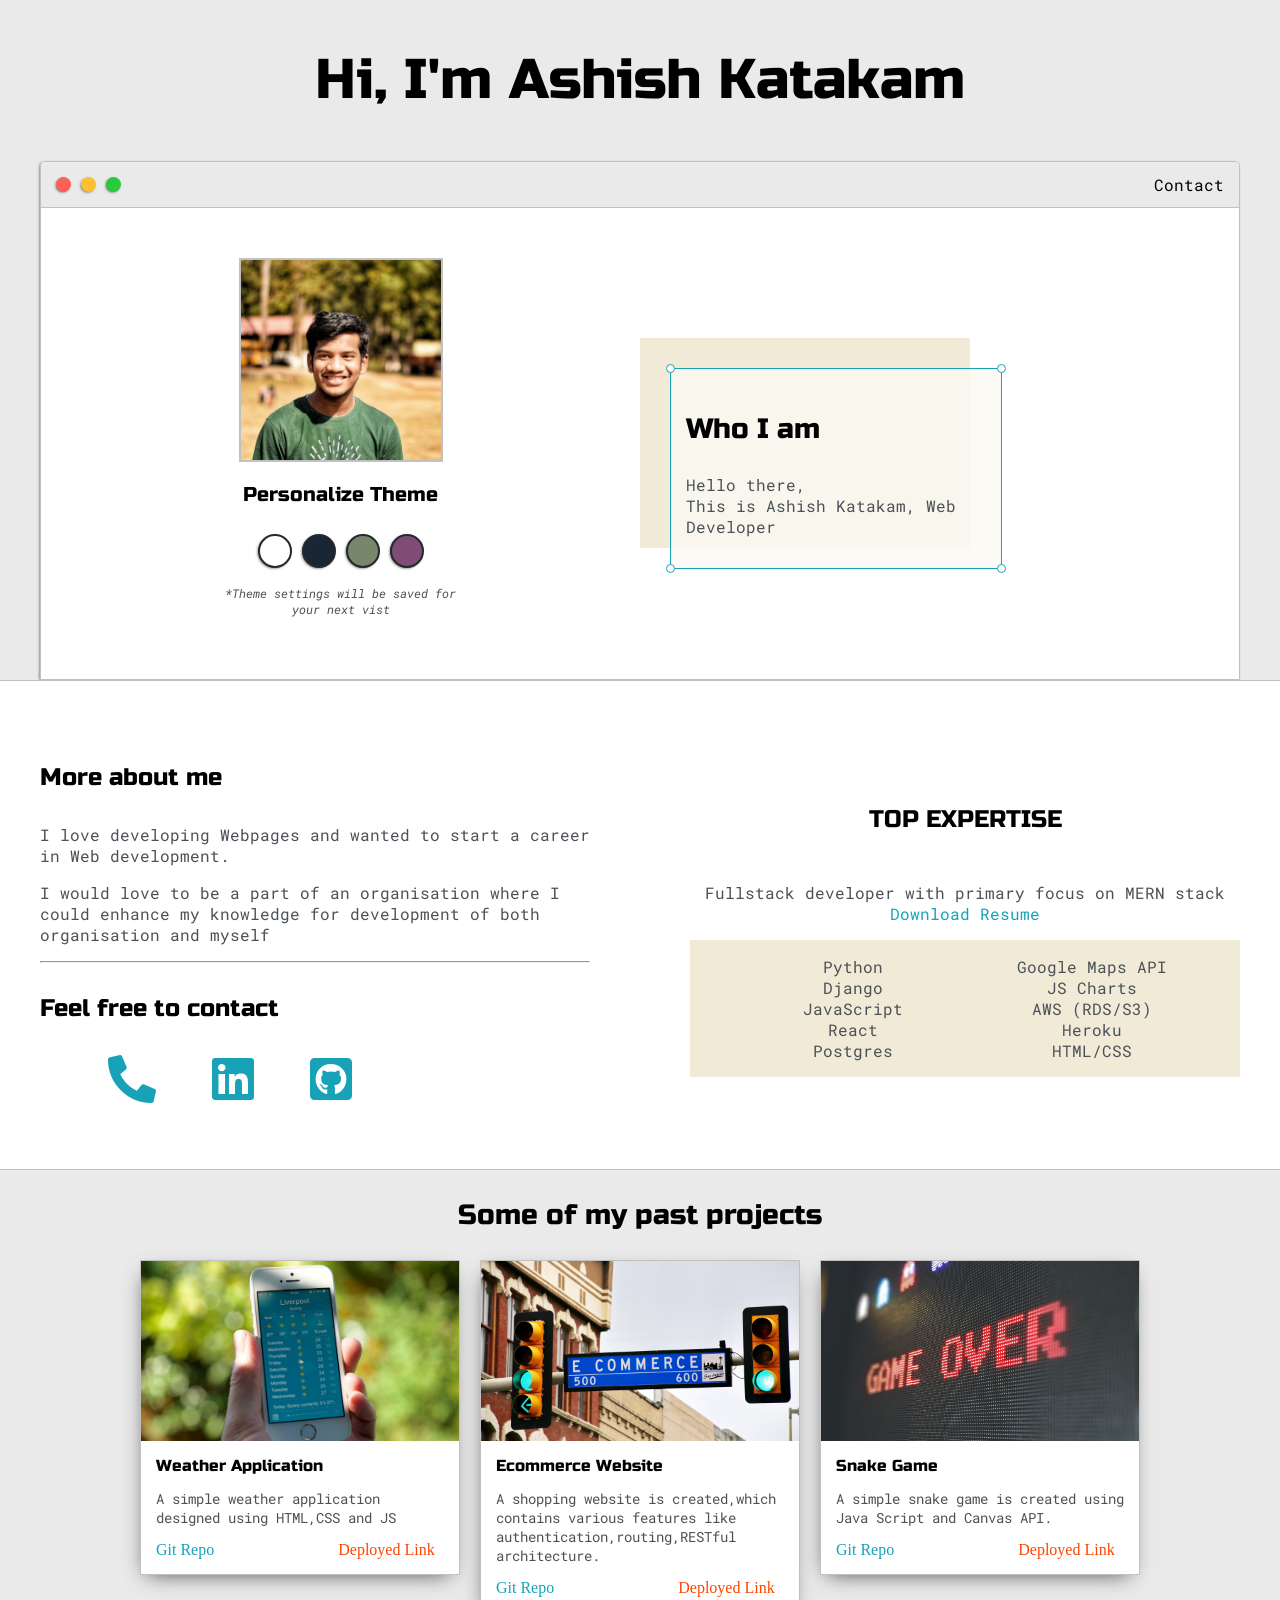
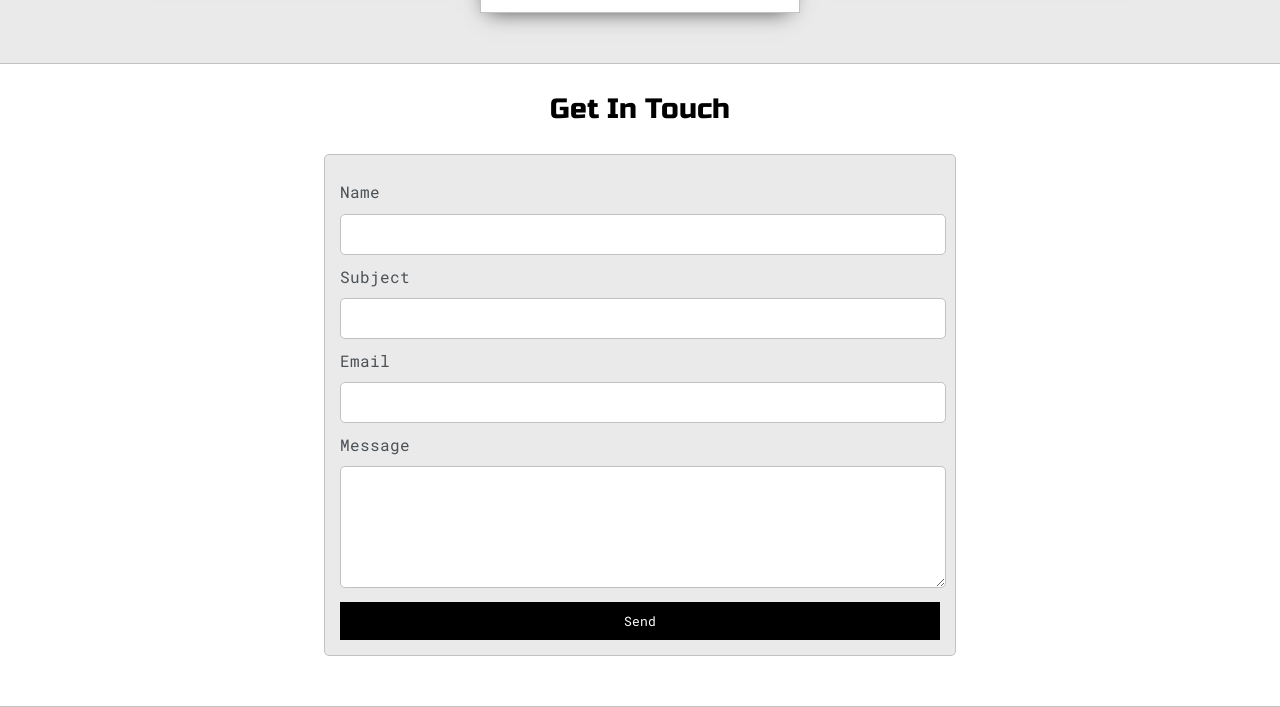
==== home.html @ 838223fc "hosting on heroku" ====
<!DOCTYPE html>
<html>
<head>
	<title>Ashish Katakam</title>


	<meta name="viewport" content="width=device-width, initial-scale=1, maximum-scale=1, minimum-scale=1" />

	<link href="https://fonts.googleapis.com/css2?family=Russo+One&display=swap" rel="stylesheet">

	<link href="https://fonts.googleapis.com/css2?family=Roboto+Mono:wght@500&family=Russo+One&display=swap" rel="stylesheet">

	<link rel="stylesheet" href="https://use.fontawesome.com/releases/v5.15.3/css/all.css" integrity="sha384-SZXxX4whJ79/gErwcOYf+zWLeJdY/qpuqC4cAa9rOGUstPomtqpuNWT9wdPEn2fk" crossorigin="anonymous">

	<link rel="stylesheet" type="text/css" href="default.css">
	<link id="theme-style" rel="stylesheet" type="text/css" href="">
</head>
<body>

	<section class="s1">
		<div class="main-container">
			<div class="greeting-wrapper">
				<h1>Hi, I'm Ashish Katakam</h1>
			</div>


			<div class="intro-wrapper">
				<div class="nav-wrapper">

					<!-- Link around dots-wrapper added after tutorial video -->
					<a href="index.html">
						<div class="dots-wrapper">
							<div id="dot-1" class="browser-dot"></div>
							<div id="dot-2" class="browser-dot"></div>
							<div id="dot-3" class="browser-dot"></div>
						</div>
					</a>
					

					<ul id="navigation">
						<li><a href="index.html#contact">Contact</a></li>

					</ul>
				</div>

				<div class="left-column">
					<img id="profile_pic" src="images/Ashish.jpg">
					<h5 style="text-align: center;line-height: 0;">Personalize Theme</h5>

					<div id="theme-options-wrapper">
						<div data-mode="light" id="light-mode" class="theme-dot"></div>
						<div data-mode="blue" id="blue-mode" class="theme-dot"></div>
						<div data-mode="green" id="green-mode" class="theme-dot"></div>
						<div data-mode="purple" id="purple-mode" class="theme-dot"></div>
					</div>

					<p id="settings-note">*Theme settings will be saved for<br>your next vist</p>
				</div>

				<div class="right-column">

					<div id="preview-shadow">
						<div id="preview">
							<div id="corner-tl" class="corner"></div>
							<div id="corner-tr" class="corner"></div>
							<h3>Who I am</h3>
							<p>Hello there,<br>
								This is Ashish Katakam,
								Web Developer</p>
							<div id="corner-br" class="corner"></div>
							<div id="corner-bl" class="corner"></div>
						</div>
					</div>
				</div>
			</div>
		</div>
	</section>

	<section class="s2">
		<div class="main-container">

			<div class="about-wrapper">
				<div class="about-me">
					<h4>More about me</h4>

					<p>I love developing Webpages and wanted to start a career in Web development.</p>

					<p>I would love to be a part of an organisation where I could enhance my knowledge for development of both organisation and myself</p>


					<hr>

					<h4>Feel free to contact</h4>
				    <ul class="media">
						<li><a href="tel:+91-8309452385"><i class="fas fa-phone-alt fa-3x"></i></a></li>
						<li><a target="_blank" href="https://www.linkedin.com/in/ashishkatakam27/"><i class="fab fa-linkedin fa-3x"></i></a></li>
						<li><a target="_blank" href="https://github.com/AshishKatakam"><i class="fab fa-github-square fa-3x"></i></a></li>
					</ul>

				</div>

				
				<div class="social-links">
					<h4>TOP EXPERTISE</h4>

					<p>Fullstack developer with primary focus on MERN stack <a target="_blank" href="resume.pdf">Download Resume</a></p>

					<div id="skills">
						<ul>
							<li>Python</li>
							<li>Django</li>
							<li>JavaScript</li>
							<li>React</li>
							<li>Postgres</li>
						</ul>

						<ul>
							<li>Google Maps API</li>
							<li>JS Charts</li>
							<li>AWS (RDS/S3)</li>
							<li>Heroku</li>
							<li>HTML/CSS</li>
						</ul>

					</div>
					
				</div>
			</div>

		</div>
	</section>

	<section class="s1">
		<div class="main-container">
			<h3 style="text-align: center;">Some of my past projects</h3>

			<div class="post-wrapper">

				<div>
					<div class="post">
						<img class="thumbnail" src="images/weather app.jpg">
						<div class="post-preview">
							<h6 class="post-title">Weather Application</h6>
							<p class="post-intro">A simple weather application designed using HTML,CSS and JS</p>
							<a href="https://github.com/AshishKatakam/Weather-App">Git Repo</a>
							<a  class="deployed" href="https://ashishkatakam.github.io/Weather-App/">Deployed Link</a>
						</div>
					</div>
				</div>

				<div>
					<div class="post">
						<img class="thumbnail" src="images/ecommerce.jpg">
						<div class="post-preview">
							<h6 class="post-title">Ecommerce Website</h6>
							<p class="post-intro">A shopping website is created,which contains various features like authentication,routing,RESTful architecture.</p>
							<a href="https://github.com/AshishKatakam/shopCart">Git Repo</a>
							<a href="https://shop-cart-app.herokuapp.com/" class="deployed">Deployed Link</a>
						</div>
					</div>
				</div>

				<div>
					<div class="post">
						<img class="thumbnail" src="images/video game.jpg">
						<div class="post-preview">
							<h6 class="post-title">Snake Game</h6>
							<p class="post-intro">A simple snake game is created using Java Script and Canvas API.</p>
							<a href="https://github.com/AshishKatakam/SnakeGame">Git Repo</a>
							<a href="https://ashishkatakam.github.io/SnakeGame/" class="deployed">Deployed Link</a>
						</div>
					</div>
				</div>

			</div>
		</div>
	</section>

	<section class="s2">
		<div class="main-container">
			<a href=""></a>
			<h3 style="text-align: center;">Get In Touch</h3>

			<form id="contact-form">
				<a name="contact"></a>

				<label>Name</label>
				<input class="input-field" type="text" name="name">

				<label>Subject</label>
				<input class="input-field" type="text" name="subject">

				<label>Email</label>
				<input class="input-field" type="text" name="email">

				<label>Message</label>
				<textarea class="input-field" name="message"></textarea>

				<input id="submit-btn" type="submit" value="Send">
			</form>
		</div>
	</section> 

	<script type="text/javascript" src="script.js"></script>
</body>
</html>
---- default.css ----
:root{
	--mainColor:#eaeaea;
	--secondaryColor:#fff;

	--borderColor:#c1c1c1;

	--mainText:black;
	--secondaryText:#4b5156;

	--themeDotBorder:#24292e;

	--previewBg:rgb(251, 249, 243, 0.8);
	--previewShadow:#f0ead6;


	--buttonColor:black;


}


html, body{
	padding: 0;
	margin: 0;
	scroll-behavior: smooth;
}

body *{
	transition: 0.3s;
}


h1, h2, h3, h4, h5, h6, strong{
	color: var(--mainText);
	font-family: 'Russo One', sans-serif;
	font-weight: 500;
}

p, li, span, label, input, textarea{
	color: var(--secondaryText);
	font-family: 'Roboto Mono', monospace;
}

a{
	text-decoration: none;
	color:#17a2b8;
}

ul{
	list-style: none;
}

h1 { font-size: 56px;}
h2 { font-size: 36px;}
h3 { font-size: 28px;}
h4 { font-size: 24px;}
h5 { font-size: 20px;}
h6 { font-size: 16px;}


.s1{
	background-color: var(--mainColor);
	border-bottom:1px solid var(--borderColor);
	overflow:auto;
}

.s2{
	background-color: var(--secondaryColor);
	border-bottom:1px solid var(--borderColor);
	overflow:auto;
}




.main-container{
	width: 1200px;
	margin: 0 auto;
}


.greeting-wrapper{
	display: grid;
	text-align: center;
	align-content: center;
	min-height: 10em;

}

.intro-wrapper{
	background-color: var(--secondaryColor);
	border:1px solid var(--borderColor);
	border-radius:5px 5px 0 0;


	-webkit-box-shadow: -1px 1px 3px -1px rgba(0,0,0,0.75);
	-moz-box-shadow: -1px 1px 3px -1px rgba(0,0,0,0.75);
	box-shadow: -1px 1px 3px -1px rgba(0,0,0,0.75);

	display: grid;
	grid-template-columns: 1fr 1fr;
	grid-template-areas: 
		'nav-wrapper nav-wrapper'
		'left-column right-column'
	;
}


.nav-wrapper{
	border-radius:5px 5px 0 0;
	grid-area:nav-wrapper;
	border-bottom: 1px solid var(--borderColor);
	display: flex;
	justify-content: space-between;
	align-items: center;
	background-color: var(--mainColor);
}

#navigation a{
	color:var(--mainText);
}


#navigation{
	margin:0;
	padding: 10px;
}

#navigation li{
	display: inline-block;
	margin-right: 5px;
	margin-left:5px;
}

.dots-wrapper{
	display: flex;
	padding: 10px;
}

#dot-1{
	background-color:  #FC6058;
}

#dot-2{
	background-color:  #FEC02F;
}

#dot-3{
	background-color:  #2ACA3E;
}

.browser-dot{
	background-color: black;
	height: 15px;
	width: 15px;
	border-radius: 50%;
	margin: 5px;

	-webkit-box-shadow: -1px 1px 3px -1px rgba(0,0,0,0.75);
	-moz-box-shadow: -1px 1px 3px -1px rgba(0,0,0,0.75);
	box-shadow: -1px 1px 3px -1px rgba(0,0,0,0.75);

}


.left-column{
	grid-area: left-column;
	padding-top:50px;
	padding-bottom: 50px;
}

#profile_pic{
	display: block;
	margin:0 auto;

	height: 200px;
	width: 200px;
	object-fit: cover;
	border:2px solid var(--borderColor);
}


#theme-options-wrapper{
	display: flex;
	justify-content: center;
}

.theme-dot{
	height: 30px;
	width: 30px;
	background-color: black;
	border-radius: 50%;

	margin: 5px;
	border:2px solid var(--themeDotBorder);

	-webkit-box-shadow: -1px 1px 3px -1px rgba(0,0,0,0.75);
	-moz-box-shadow: -1px 1px 3px -1px rgba(0,0,0,0.75);
	box-shadow: -1px 1px 3px -1px rgba(0,0,0,0.75);

	cursor: pointer;
}


.theme-dot:hover{
	border-width: 5px;
}


#light-mode{
	background-color: #fff;
}

#blue-mode{
	background-color: #192734;
}

#green-mode{
	background-color: #78866b;
}

#purple-mode{
	background-color: #7E4C74;
}

#settings-note{
	font-size: 12px;
	font-style: italic;
	text-align: center;
}

.right-column{
	grid-area: right-column;
	display: grid;
	align-content: center;

	padding-top: 50px;
	padding-bottom: 50px;
}


#preview-shadow{
	background-color: var(--previewShadow);
	max-width: 300px;
	height: 180px;
	padding-left: 30px;
	padding-top: 30px;
}

#preview{
	width: 300px;
	border:1.5px solid #17a2b8;
	background-color: var(--previewBg);
	padding:15px;
	position: relative;
}

.corner{
	width:7px;
	height: 7px;
	border-radius: 50%;
	border:1.5px solid #17a2b8;
	background-color: #fff;
	position: absolute;
}

#corner-tl{
	top:-5px;
	left: -5px
}

#corner-tr{
	top:-5px;
	right: -5px
}


#corner-br{
	bottom:-5px;
	right: -5px
}


#corner-bl{
	bottom:-5px;
	left: -5px
}

.about-wrapper{
	display: grid;
	grid-template-columns: repeat(auto-fit, minmax(320px, 1fr));
	padding-bottom: 50px;
	padding-top: 50px;
	gap:100px;
}


#skills{
	display: flex;
	justify-content: space-evenly;
	background-color: var(--previewShadow);
}
.media{
	display: flex;
	justify-content: space-around;
	width: 300px;
}
.deployed{
	color: orangered;
	margin-left: 120px;
}
.social-links{
	display: grid;
	align-content: center;
	text-align: center;
}

#social_img{
	width: 100%;
}


.post-wrapper{
	display: grid;
	grid-template-columns: repeat(auto-fit, 320px);
	gap:20px;
	justify-content: center;
	padding-bottom: 50px;
}

.post{
	border:1px solid var(--borderColor);
	-webkit-box-shadow: -2px 7px 21px -9px rgba(0,0,0,0.75);
	-moz-box-shadow: -2px 7px 21px -9px rgba(0,0,0,0.75);
	box-shadow: -2px 7px 21px -9px rgba(0,0,0,0.75);
}

.thumbnail{
	display: block;
	width: 100%;
	height:180px;
	object-fit: cover;
}

.post-preview{
	background-color: #fff;
	padding:15px;
}

.post-title{
	color:black;
	margin: 0;
}

.post-intro{
	color:#4b5156;
	font-size: 14px;
}


#contact-form{
	display: block;
	max-width: 600px;
	margin: 0 auto;
	border: 1px solid var(--borderColor);
	padding: 15px;
	border-radius: 5px;
	background-color: var(--mainColor);
	margin-bottom: 50px;

}

#contact-form label{
	line-height: 2.7em;
}

#contact-form textarea{
	min-height: 100px;
	font-size: 14px;
}


.input-field{
	width: 100%;
	padding-top: 10px;
	padding-bottom:10px; 
	background-color: var(--secondaryColor);
	border-radius: 5px;
	border:1px solid var(--borderColor);
	font-size: 14px;
}


#submit-btn{
	margin-top: 10px;
	width: 100%;
	padding-top: 10px;
	padding-bottom:10px; 
	color: #fff;
	background-color: var(--buttonColor);
	border:none;
}


@media screen and (max-width: 1200px){
	.main-container{
		width: 95%;
	}
}

@media screen and (max-width: 800px){
	.intro-wrapper{
		grid-template-columns: 1fr;
		grid-template-areas: 
			'nav-wrapper'
			'left-column'
			'right-column'
		;
	}

	.right-column{
		justify-content: center;
	}

}

@media screen and (max-width: 400px){
	#preview-shadow{
		max-width: 280px;
		height: 180px;
		padding-left: 10px;
		padding-top: 10px;
	}

	#preview{
		width: 280px;

	}

}
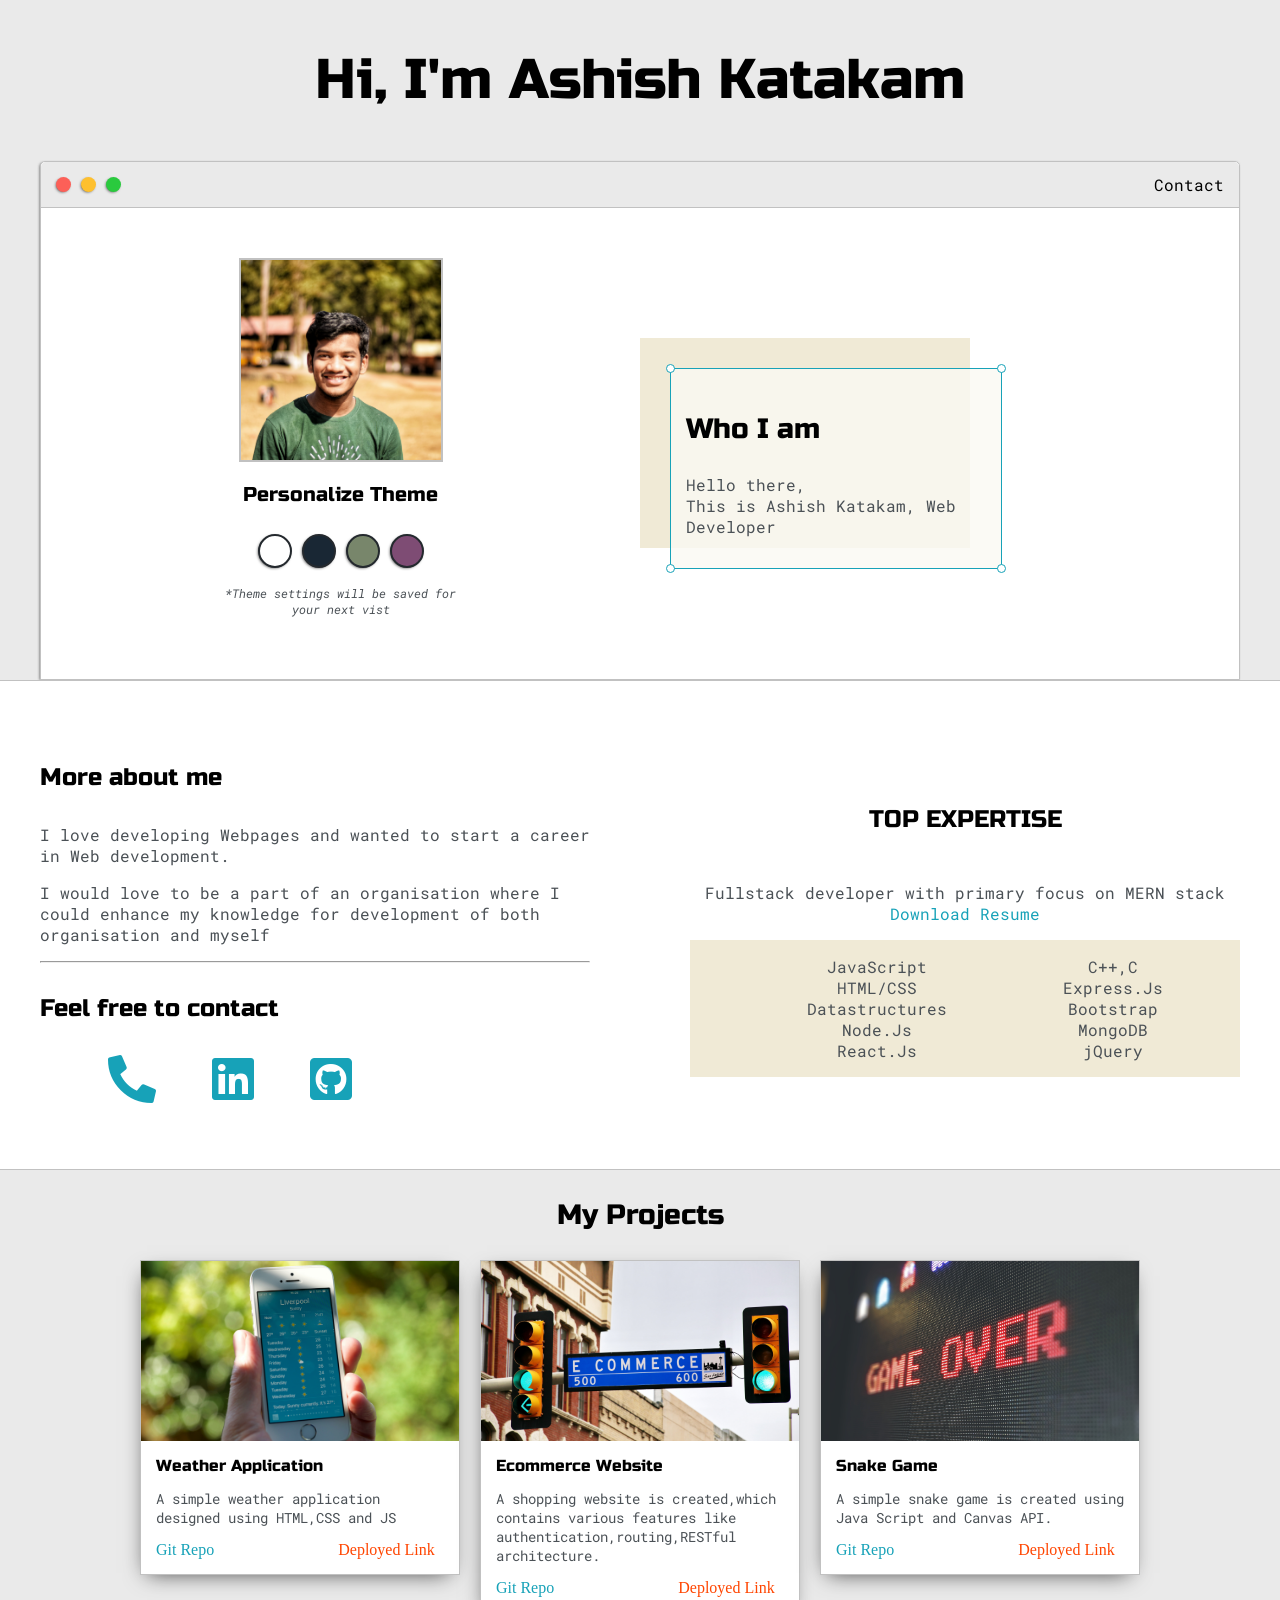
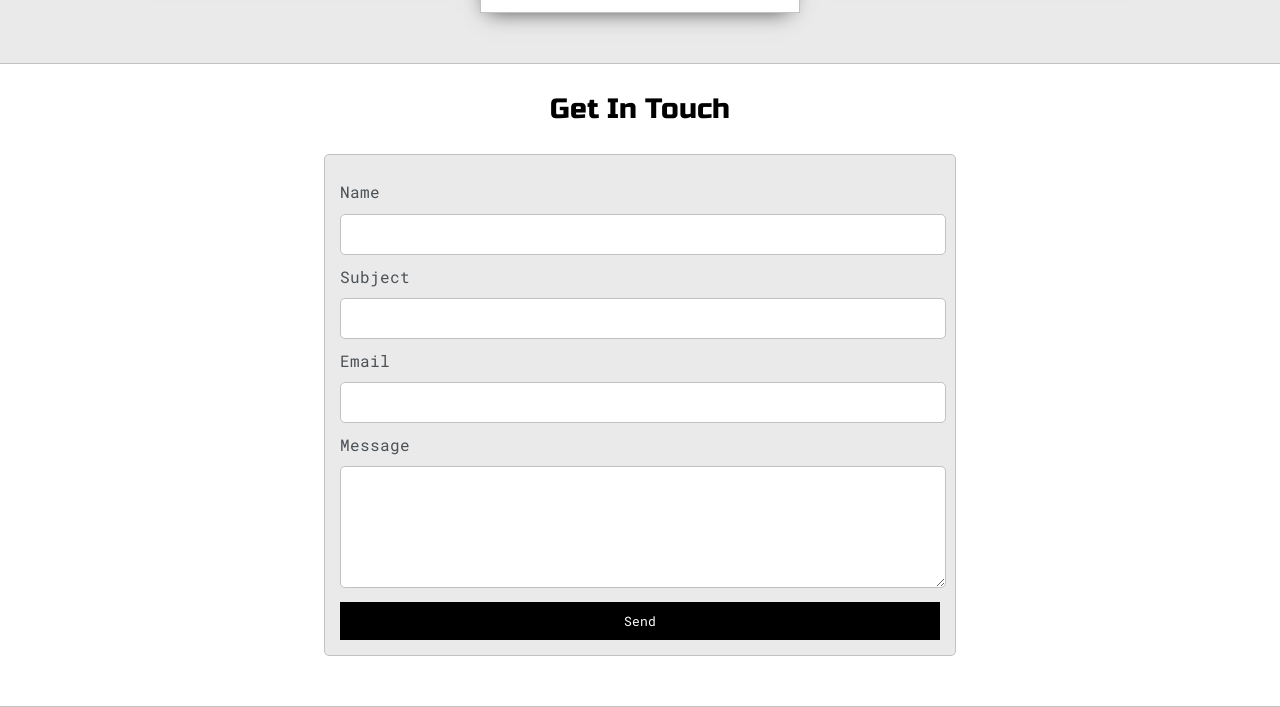
==== commit a17ca0f8: "updated resume" ====
--- a/home.html
+++ b/home.html
@@ -103,23 +103,24 @@
 				<div class="social-links">
 					<h4>TOP EXPERTISE</h4>
 
-					<p>Fullstack developer with primary focus on MERN stack <a target="_blank" href="resume.pdf">Download Resume</a></p>
+					<p>Fullstack developer with primary focus on MERN stack <a target="_blank" href="Ashish_Katakam_CV.pdf">Download Resume</a></p>
 
 					<div id="skills">
 						<ul>
-							<li>Python</li>
-							<li>Django</li>
 							<li>JavaScript</li>
-							<li>React</li>
-							<li>Postgres</li>
+							<li>HTML/CSS</li>
+							<li>Datastructures</li>
+							<li>Node.Js</li>
+							<li>React.Js</li>
 						</ul>
 
 						<ul>
-							<li>Google Maps API</li>
-							<li>JS Charts</li>
-							<li>AWS (RDS/S3)</li>
-							<li>Heroku</li>
-							<li>HTML/CSS</li>
+							<li>C++,C</li>
+							<li>Express.Js</li>
+							<li>Bootstrap</li>
+							<li>MongoDB</li>
+							<li>jQuery</li>
+							
 						</ul>
 
 					</div>
@@ -132,7 +133,7 @@
 
 	<section class="s1">
 		<div class="main-container">
-			<h3 style="text-align: center;">Some of my past projects</h3>
+			<h3 style="text-align: center;">My  Projects</h3>
 
 			<div class="post-wrapper">
 
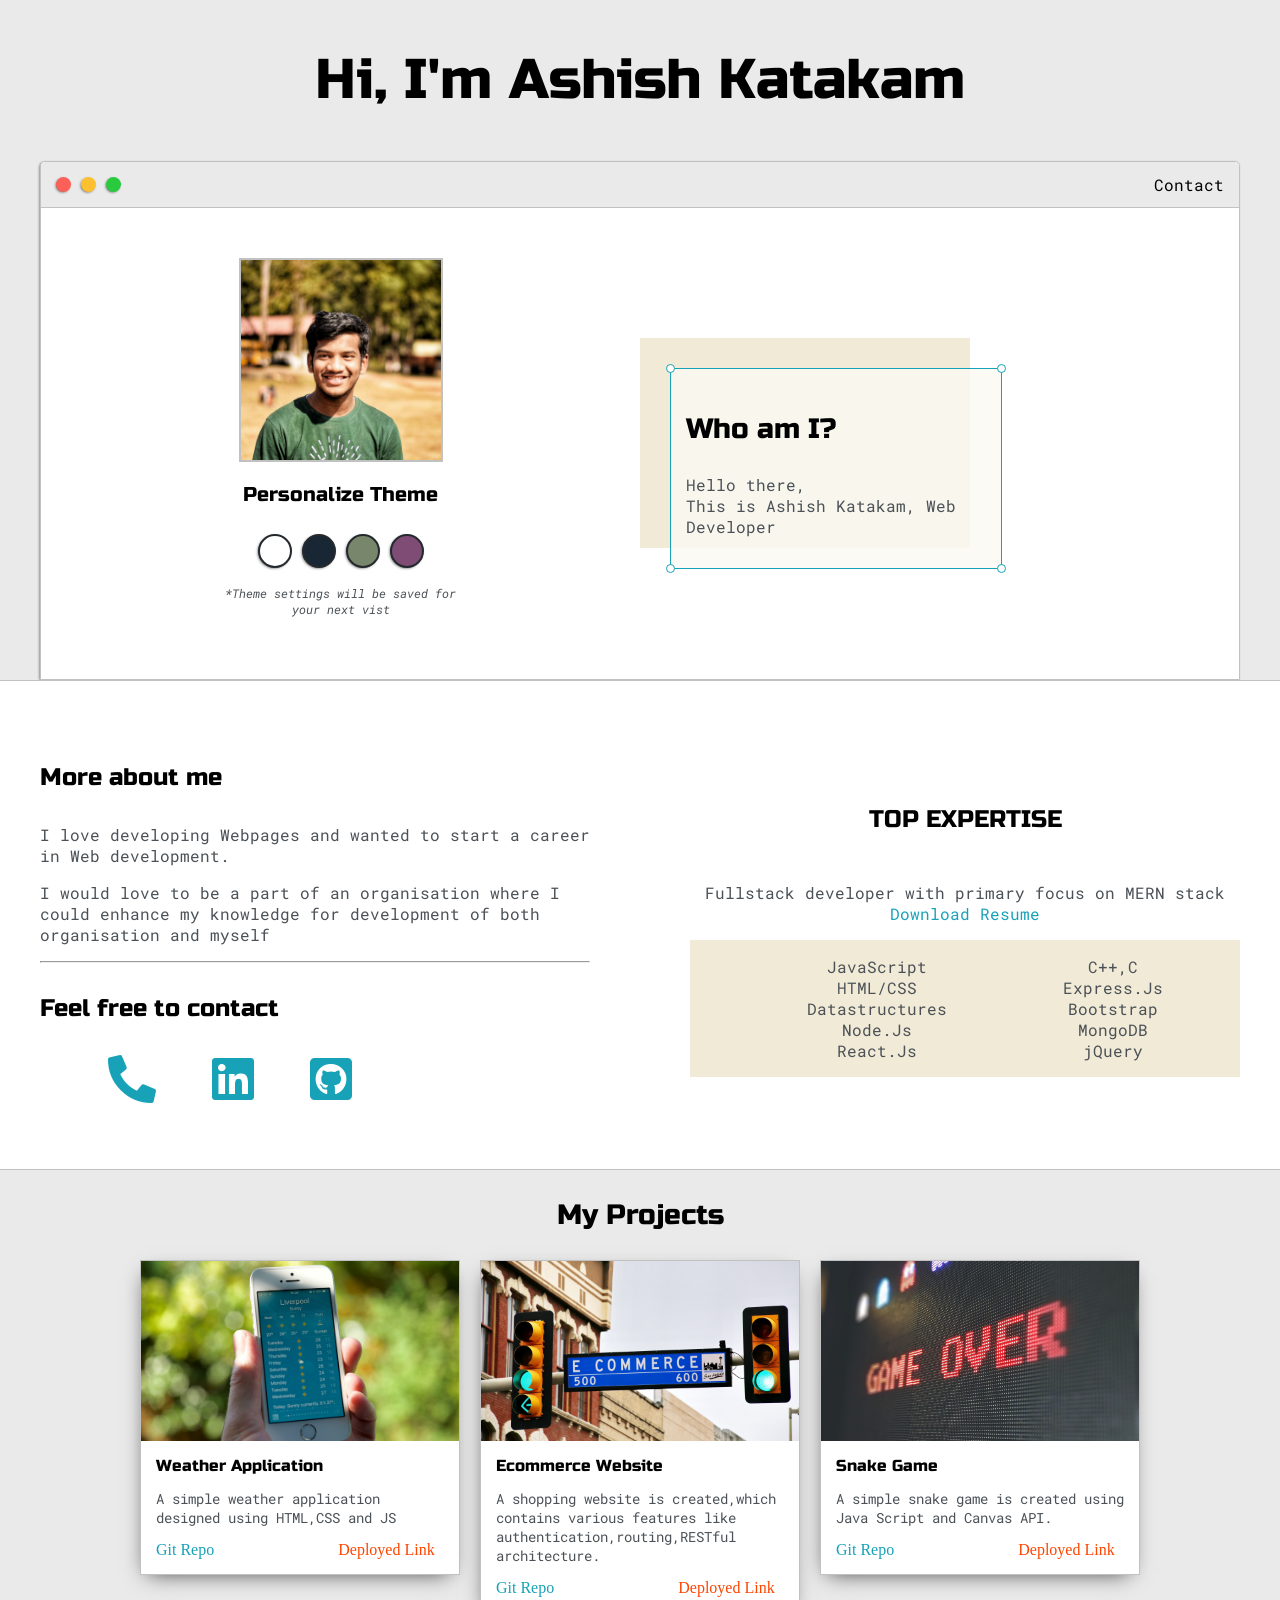
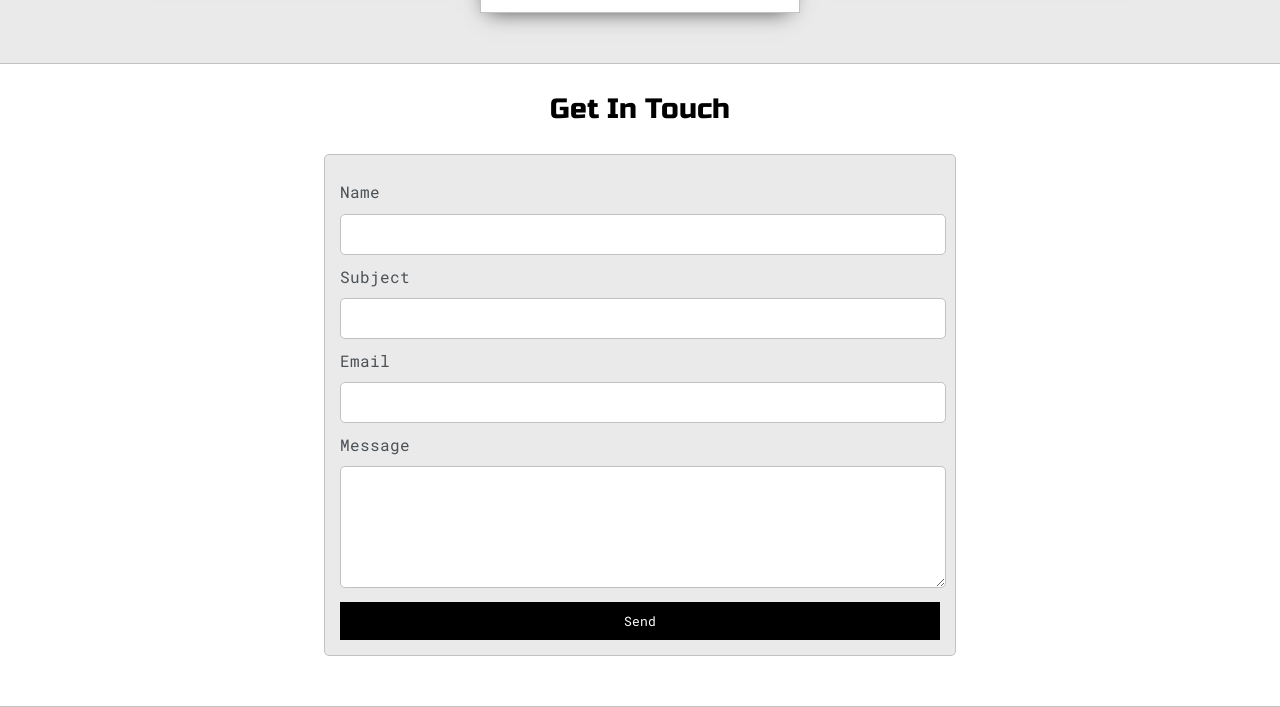
==== commit 0bb71897: "small rectification" ====
--- a/home.html
+++ b/home.html
@@ -63,7 +63,7 @@
 						<div id="preview">
 							<div id="corner-tl" class="corner"></div>
 							<div id="corner-tr" class="corner"></div>
-							<h3>Who I am</h3>
+							<h3>Who am I?</h3>
 							<p>Hello there,<br>
 								This is Ashish Katakam,
 								Web Developer</p>
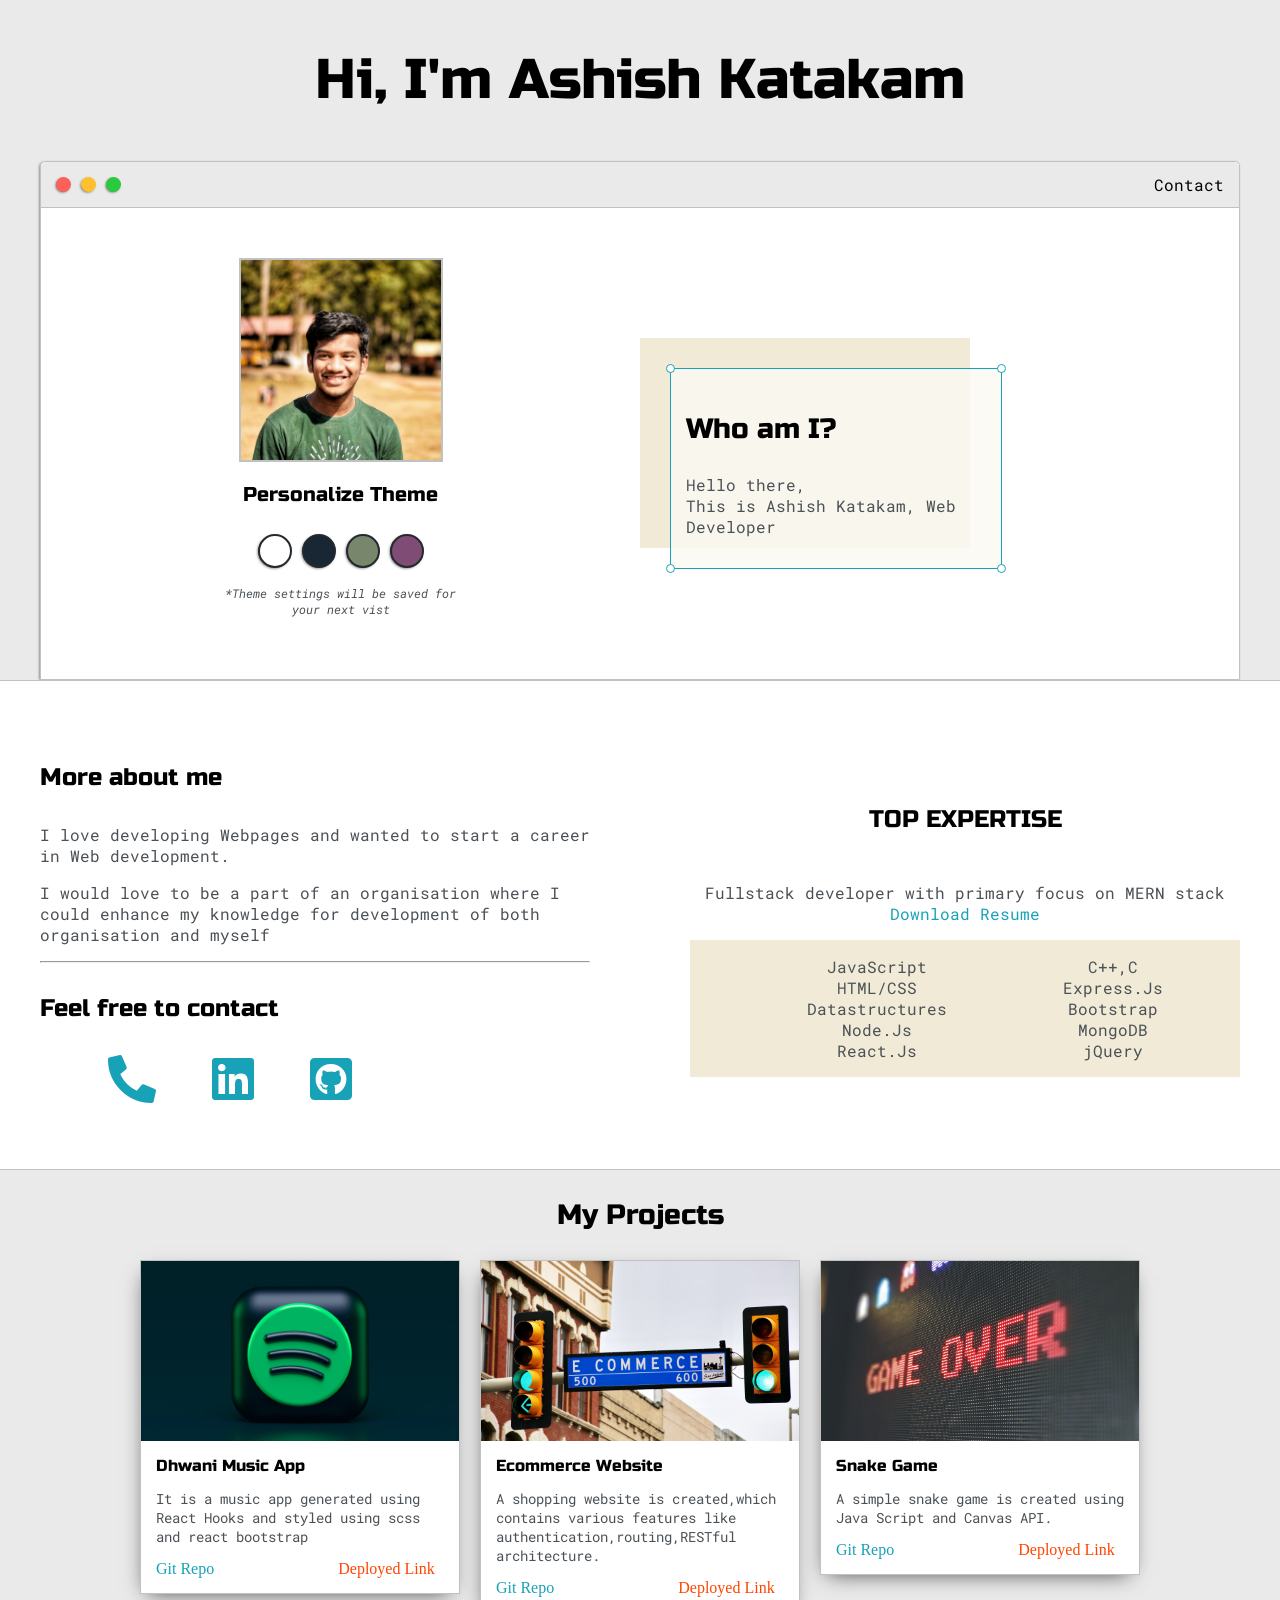
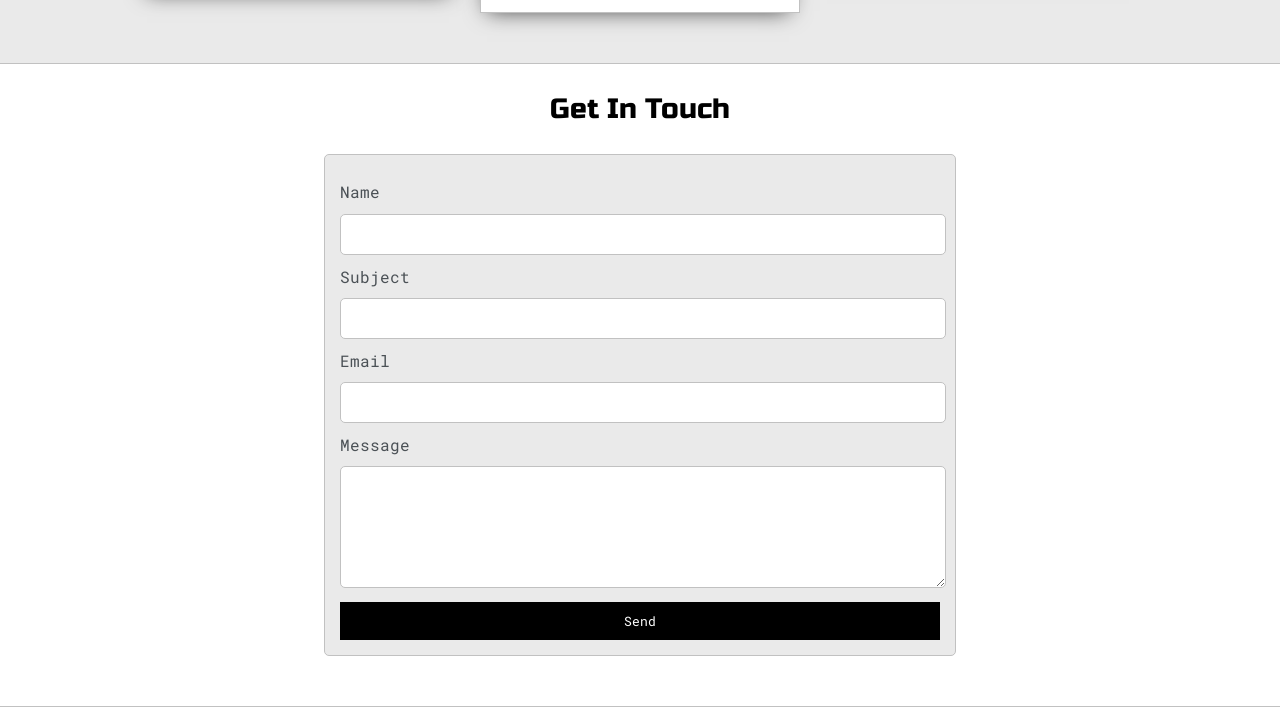
==== commit 68641a13: "added new project" ====
--- a/home.html
+++ b/home.html
@@ -103,7 +103,7 @@
 				<div class="social-links">
 					<h4>TOP EXPERTISE</h4>
 
-					<p>Fullstack developer with primary focus on MERN stack <a target="_blank" href="Ashish_Katakam_CV.pdf">Download Resume</a></p>
+					<p>Fullstack developer with primary focus on MERN stack <a target="_blank" href="Ashish_Katakam_RESUME.pdf">Download Resume</a></p>
 
 					<div id="skills">
 						<ul>
@@ -139,12 +139,12 @@
 
 				<div>
 					<div class="post">
-						<img class="thumbnail" src="images/weather app.jpg">
+						<img class="thumbnail" src="images/alexander-shatov-w-qqwn5O-4I-unsplash.jpg">
 						<div class="post-preview">
-							<h6 class="post-title">Weather Application</h6>
-							<p class="post-intro">A simple weather application designed using HTML,CSS and JS</p>
-							<a href="https://github.com/AshishKatakam/Weather-App">Git Repo</a>
-							<a  class="deployed" href="https://ashishkatakam.github.io/Weather-App/">Deployed Link</a>
+							<h6 class="post-title">Dhwani Music App</h6>
+							<p class="post-intro">It is a music app generated using React Hooks and styled using scss and react bootstrap</p>
+							<a href="https://github.com/AshishKatakam/PlayMusic">Git Repo</a>
+							<a  class="deployed" href="https://dhwani-playmusic.herokuapp.com/">Deployed Link</a>
 						</div>
 					</div>
 				</div>
